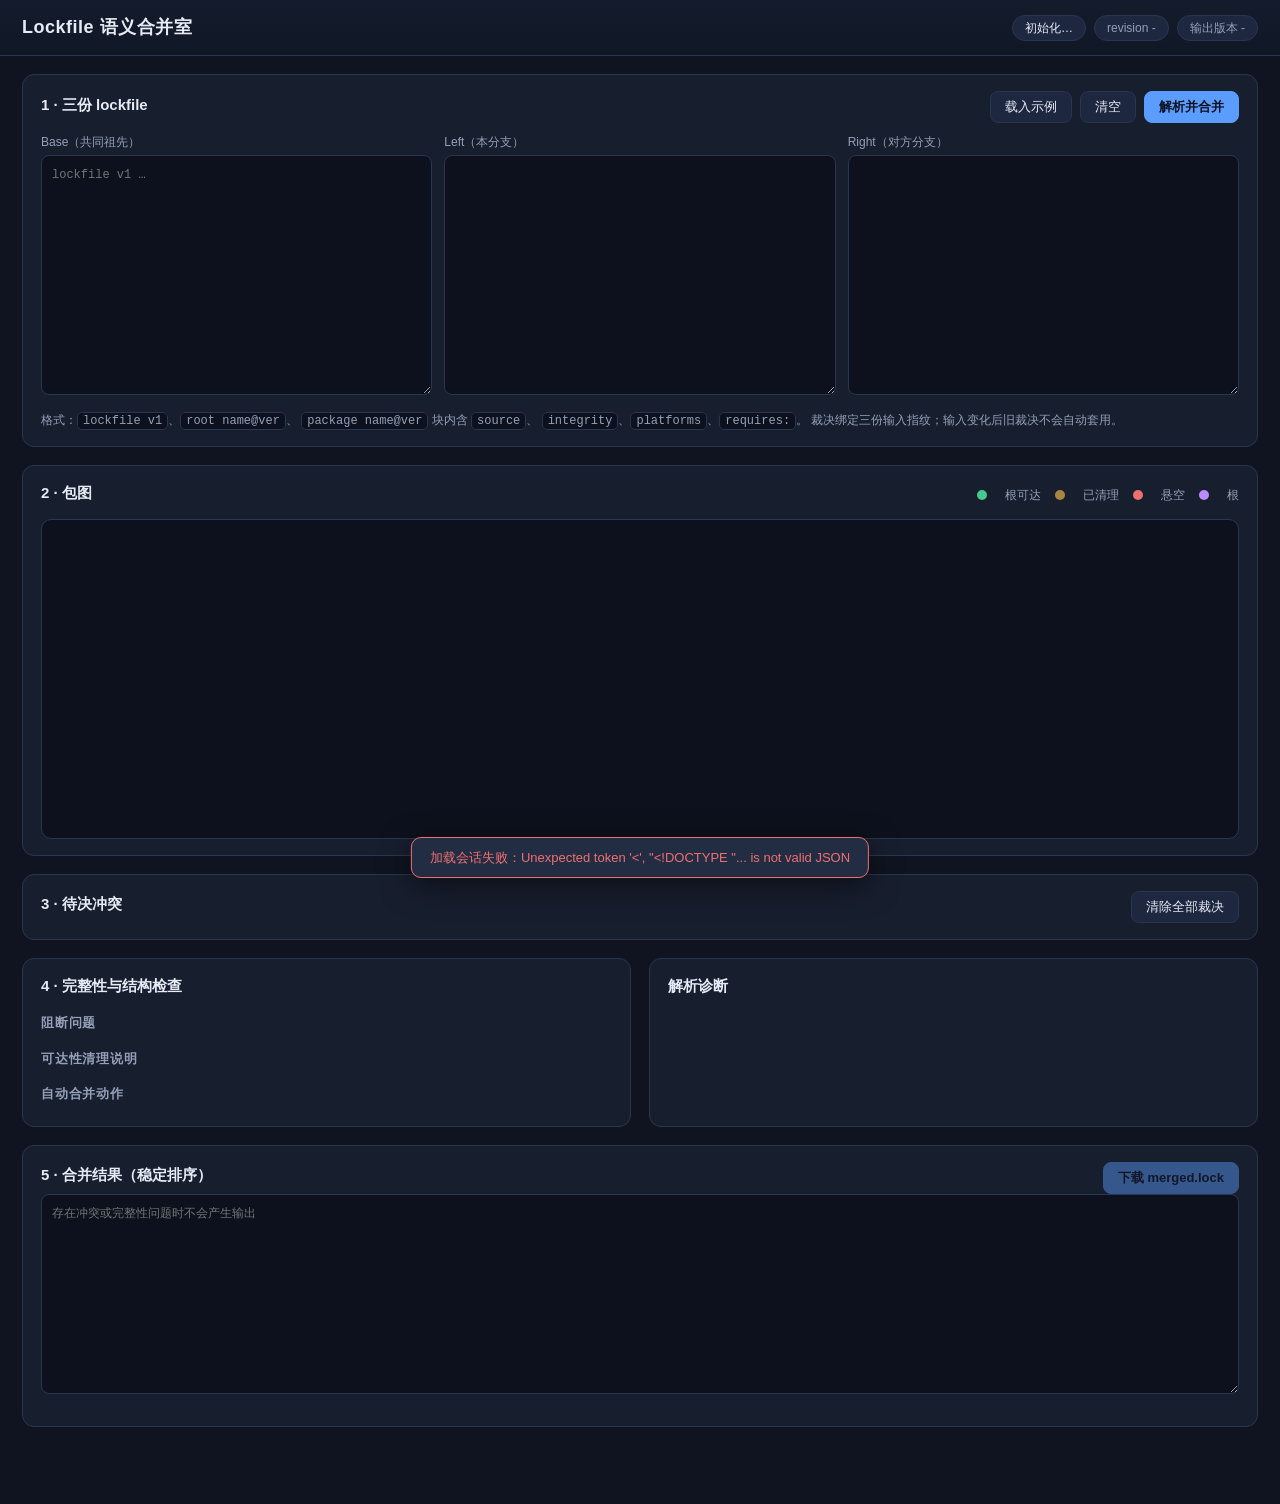
==== src/main/resources/web/index.html @ 2741f0fc "pwgsb 1133 run B: product snapshot (session 01a0c4f1-1499-77a1-a0cc-2a47cf1a8c98)" ====
<!DOCTYPE html>
<html lang="zh-CN">
<head>
<meta charset="utf-8">
<meta name="viewport" content="width=device-width, initial-scale=1">
<title>Lockfile 语义合并室</title>
<link rel="stylesheet" href="styles.css">
</head>
<body>
<header class="topbar">
  <h1>Lockfile 语义合并室</h1>
  <div class="meta">
    <span id="status-pill" class="pill">初始化…</span>
    <span id="rev-pill" class="pill subtle">revision -</span>
    <span id="out-pill" class="pill subtle">输出版本 -</span>
  </div>
</header>

<main class="layout">
  <section class="panel inputs-panel">
    <div class="panel-head">
      <h2>1 · 三份 lockfile</h2>
      <div class="actions">
        <button id="btn-sample" type="button">载入示例</button>
        <button id="btn-clear" type="button">清空</button>
        <button id="btn-save" class="primary" type="button">解析并合并</button>
      </div>
    </div>
    <div class="editors">
      <div class="editor">
        <label>Base（共同祖先）<span data-fp="base" class="fp"></span></label>
        <textarea id="base" spellcheck="false" placeholder="lockfile v1 …"></textarea>
      </div>
      <div class="editor">
        <label>Left（本分支）<span data-fp="left" class="fp"></span></label>
        <textarea id="left" spellcheck="false"></textarea>
      </div>
      <div class="editor">
        <label>Right（对方分支）<span data-fp="right" class="fp"></span></label>
        <textarea id="right" spellcheck="false"></textarea>
      </div>
    </div>
    <p class="hint">
      格式：<code>lockfile v1</code>、<code>root name@ver</code>、
      <code>package name@ver</code> 块内含 <code>source</code>、
      <code>integrity</code>、<code>platforms</code>、<code>requires:</code>。
      裁决绑定三份输入指纹；输入变化后旧裁决不会自动套用。
    </p>
  </section>

  <section class="panel">
    <div class="panel-head">
      <h2>2 · 包图</h2>
      <div class="legend">
        <span class="dot reachable"></span>根可达
        <span class="dot pruned"></span>已清理
        <span class="dot dangling"></span>悬空
        <span class="dot rootnode"></span>根
      </div>
    </div>
    <div id="graph-wrap" class="graph-wrap">
      <svg id="graph" xmlns="http://www.w3.org/2000/svg"></svg>
      <div id="node-card" class="node-card hidden"></div>
    </div>
  </section>

  <section class="panel">
    <div class="panel-head">
      <h2>3 · 待决冲突</h2>
      <div class="actions">
        <button id="btn-reset" type="button">清除全部裁决</button>
      </div>
    </div>
    <div id="conflicts" class="conflicts"></div>
  </section>

  <section class="two-col">
    <section class="panel">
      <h2>4 · 完整性与结构检查</h2>
      <h3>阻断问题</h3>
      <ul id="issues" class="issues"></ul>
      <h3>可达性清理说明</h3>
      <ul id="pruned" class="pruned"></ul>
      <h3>自动合并动作</h3>
      <ul id="changes" class="changes"></ul>
    </section>
    <section class="panel">
      <h2>解析诊断</h2>
      <ul id="diagnostics" class="diagnostics"></ul>
    </section>
  </section>

  <section class="panel">
    <div class="panel-head">
      <h2>5 · 合并结果（稳定排序）</h2>
      <div class="actions">
        <button id="btn-download" class="primary" type="button" disabled>下载 merged.lock</button>
      </div>
    </div>
    <textarea id="output" spellcheck="false" readonly placeholder="存在冲突或完整性问题时不会产生输出"></textarea>
    <div id="block-reasons" class="block-reasons"></div>
  </section>
</main>

<div id="toast" class="toast hidden"></div>
<script src="app.js"></script>
</body>
</html>
---- src/main/resources/web/styles.css ----
:root {
  --bg: #0f1420;
  --panel: #171e2e;
  --panel-2: #1d2740;
  --ink: #e6ebf5;
  --muted: #93a0b8;
  --line: #2a3650;
  --accent: #5b9cff;
  --good: #46c98d;
  --warn: #e8b04b;
  --bad: #ef6f6f;
  --root: #b98bff;
}

* { box-sizing: border-box; }

body {
  margin: 0;
  background: var(--bg);
  color: var(--ink);
  font: 14px/1.5 -apple-system, BlinkMacSystemFont, "Segoe UI", "PingFang SC",
        "Hiragino Sans GB", "Microsoft YaHei", sans-serif;
}

.topbar {
  display: flex; align-items: center; justify-content: space-between;
  padding: 14px 22px; border-bottom: 1px solid var(--line);
  background: linear-gradient(180deg, #141b2c, #101725);
  position: sticky; top: 0; z-index: 5;
}

.topbar h1 { font-size: 18px; margin: 0; letter-spacing: .5px; }

.meta { display: flex; gap: 8px; }

.pill {
  border: 1px solid var(--line); border-radius: 999px;
  padding: 3px 12px; font-size: 12px; background: var(--panel-2);
}
.pill.subtle { color: var(--muted); }
.pill.ok { border-color: var(--good); color: var(--good); }
.pill.bad { border-color: var(--bad); color: var(--bad); }
.pill.warn { border-color: var(--warn); color: var(--warn); }

.layout { padding: 18px 22px 60px; max-width: 1280px; margin: 0 auto; }

.panel {
  background: var(--panel); border: 1px solid var(--line);
  border-radius: 12px; padding: 16px 18px; margin-bottom: 18px;
}

.panel-head { display: flex; justify-content: space-between; align-items: center; gap: 12px; flex-wrap: wrap; }
.panel h2 { font-size: 15px; margin: 0 0 4px; }
.panel h3 { font-size: 13px; color: var(--muted); margin: 16px 0 6px; text-transform: uppercase; letter-spacing: .8px; }

.actions { display: flex; gap: 8px; }

button {
  background: var(--panel-2); color: var(--ink); border: 1px solid var(--line);
  border-radius: 8px; padding: 6px 14px; cursor: pointer; font-size: 13px;
}
button:hover:not(:disabled) { border-color: var(--accent); }
button.primary { background: var(--accent); border-color: var(--accent); color: #0b1020; font-weight: 600; }
button:disabled { opacity: .45; cursor: not-allowed; }

.editors { display: grid; grid-template-columns: repeat(3, 1fr); gap: 12px; margin-top: 10px; }
.editor label { display: block; font-size: 12px; color: var(--muted); margin-bottom: 4px; }
.fp { float: right; font-family: ui-monospace, SFMono-Regular, Menlo, monospace; font-size: 10px; }

textarea {
  width: 100%; min-height: 240px; resize: vertical;
  background: #0c111d; color: #d8e1f2; border: 1px solid var(--line);
  border-radius: 8px; padding: 10px;
  font: 12px/1.5 ui-monospace, SFMono-Regular, Menlo, Consolas, monospace;
}
#output { min-height: 200px; }

.hint { color: var(--muted); font-size: 12px; margin: 10px 0 0; }
code { background: #0c111d; border: 1px solid var(--line); padding: 1px 5px; border-radius: 5px; font-size: 12px; }

.two-col { display: grid; grid-template-columns: 1fr 1fr; gap: 18px; }
@media (max-width: 960px) { .two-col, .editors { grid-template-columns: 1fr; } }

ul { list-style: none; margin: 0; padding: 0; }
li { padding: 6px 0; border-bottom: 1px dashed #24304a; font-size: 13px; }
li:last-child { border-bottom: none; }
.empty { color: var(--muted); font-size: 13px; padding: 8px 0; }

.kind-tag {
  display: inline-block; font-size: 11px; border-radius: 5px;
  padding: 0 7px; margin-right: 8px; border: 1px solid var(--line);
  color: var(--muted);
}

.conflict-card {
  border: 1px solid var(--line); border-radius: 10px; padding: 12px 14px;
  margin: 10px 0; background: var(--panel-2);
}
.conflict-card.resolved { border-color: #33513c; background: #18241f; }
.conflict-card.stale { border-color: #5a4625; }
.conflict-title { font-weight: 600; margin-bottom: 4px; }
.conflict-details { color: var(--muted); font-size: 12px; margin: 4px 0 10px; }
.conflict-details div { margin: 2px 0; }
.option-row { display: flex; gap: 8px; flex-wrap: wrap; }
.resolution-note { margin-top: 8px; font-size: 12px; color: var(--good); }
.stale-note { margin-top: 8px; font-size: 12px; color: var(--warn); }

.graph-wrap { position: relative; margin-top: 10px; overflow: auto; background: #0c111d; border: 1px solid var(--line); border-radius: 10px; min-height: 320px; }
#graph { display: block; }

.legend { color: var(--muted); font-size: 12px; display: flex; gap: 14px; flex-wrap: wrap; align-items: center; }
.dot { display: inline-block; width: 10px; height: 10px; border-radius: 50%; margin-right: 4px; }
.dot.reachable { background: var(--good); }
.dot.pruned { background: var(--warn); opacity: .7; }
.dot.dangling { background: var(--bad); }
.dot.rootnode { background: var(--root); }

.node-card {
  position: absolute; top: 12px; right: 12px; width: 320px; max-height: 80%;
  overflow: auto; background: var(--panel); border: 1px solid var(--accent);
  border-radius: 10px; padding: 12px 14px; font-size: 12px;
  box-shadow: 0 10px 30px rgba(0,0,0,.45); z-index: 4;
}
.node-card h4 { margin: 0 0 6px; font-size: 13px; }
.node-card .kv { display: grid; grid-template-columns: 88px 1fr; gap: 2px 8px; }
.node-card .kv .k { color: var(--muted); }
.hidden { display: none !important; }

.block-reasons { margin-top: 10px; }
.block-reasons div { color: var(--bad); font-size: 13px; margin: 4px 0; }

.toast {
  position: fixed; bottom: 22px; left: 50%; transform: translateX(-50%);
  background: #222d44; border: 1px solid var(--line); border-radius: 10px;
  padding: 10px 18px; font-size: 13px; z-index: 20;
  box-shadow: 0 8px 30px rgba(0,0,0,.5);
}
.toast.bad { border-color: var(--bad); color: var(--bad); }
.toast.good { border-color: var(--good); color: var(--good); }

.diag-error { color: var(--bad); }
.diag-warning { color: var(--warn); }
.issue-bad { color: var(--bad); }
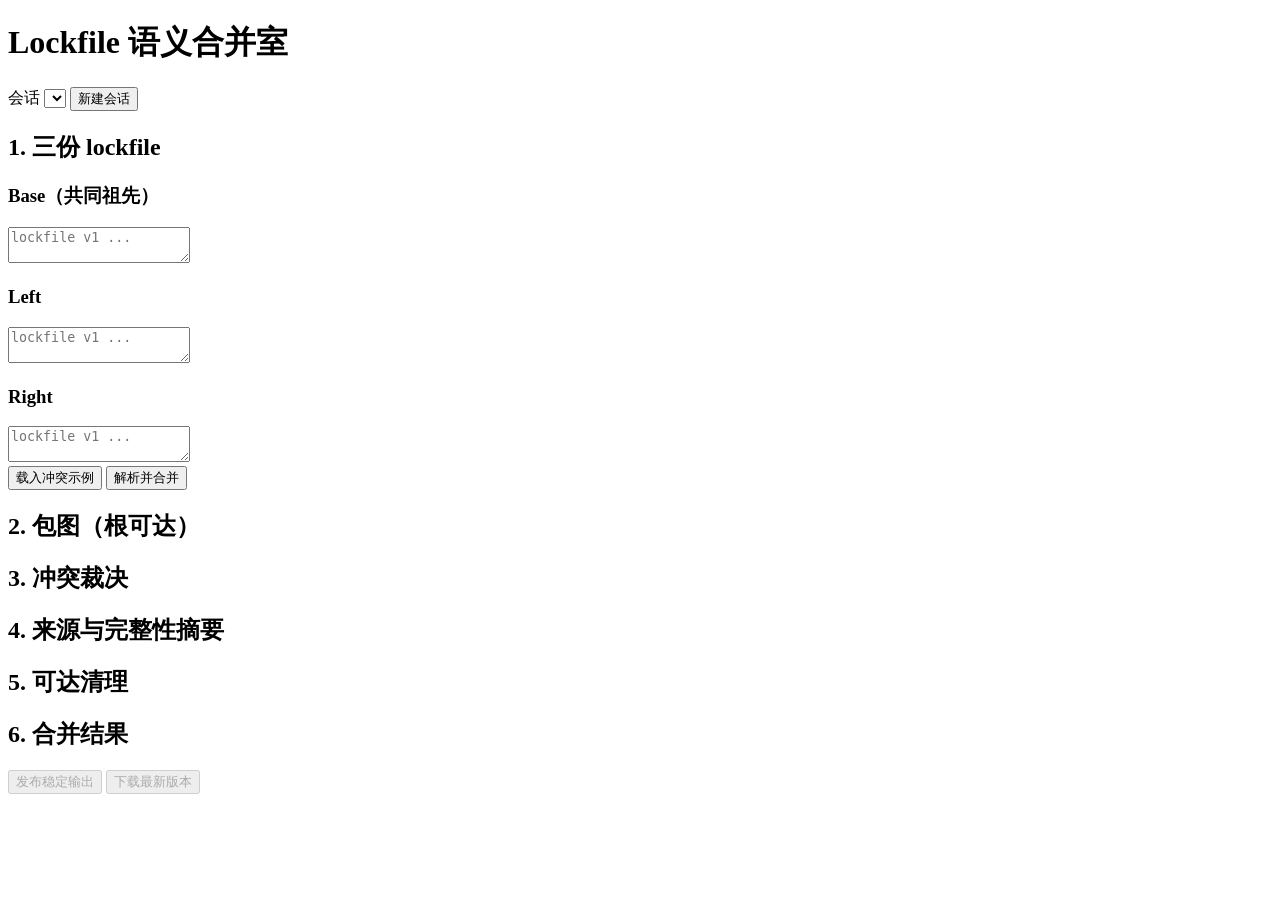
==== commit ac00ddff: "pwgsb 1133 run A: product snapshot (session 01a0c56d-a11d-7f22-9b02-cb47f98479d1)" ====
--- a/src/main/resources/web/index.html
+++ b/src/main/resources/web/index.html
@@ -1,108 +1,86 @@
 <!DOCTYPE html>
 <html lang="zh-CN">
 <head>
-<meta charset="utf-8">
-<meta name="viewport" content="width=device-width, initial-scale=1">
-<title>Lockfile 语义合并室</title>
-<link rel="stylesheet" href="styles.css">
+  <meta charset="UTF-8">
+  <meta name="viewport" content="width=device-width, initial-scale=1.0">
+  <title>Lockfile 语义合并室</title>
+  <link rel="stylesheet" href="/web/style.css">
 </head>
 <body>
-<header class="topbar">
+<header>
   <h1>Lockfile 语义合并室</h1>
-  <div class="meta">
-    <span id="status-pill" class="pill">初始化…</span>
-    <span id="rev-pill" class="pill subtle">revision -</span>
-    <span id="out-pill" class="pill subtle">输出版本 -</span>
+  <div class="session-bar">
+    <label>会话
+      <select id="session-select"></select>
+    </label>
+    <button id="new-session" type="button">新建会话</button>
+    <span id="revision" class="revision"></span>
   </div>
 </header>
 
-<main class="layout">
-  <section class="panel inputs-panel">
-    <div class="panel-head">
-      <h2>1 · 三份 lockfile</h2>
-      <div class="actions">
-        <button id="btn-sample" type="button">载入示例</button>
-        <button id="btn-clear" type="button">清空</button>
-        <button id="btn-save" class="primary" type="button">解析并合并</button>
+<main>
+  <section class="inputs-card">
+    <h2>1. 三份 lockfile</h2>
+    <div class="input-grid">
+      <div class="input-col">
+        <h3>Base（共同祖先）<span class="fp" id="fp-base"></span></h3>
+        <textarea id="base" spellcheck="false" placeholder="lockfile v1 ..."></textarea>
+        <div class="diag" id="diag-base"></div>
+      </div>
+      <div class="input-col">
+        <h3>Left <span class="fp" id="fp-left"></span></h3>
+        <textarea id="left" spellcheck="false" placeholder="lockfile v1 ..."></textarea>
+        <div class="diag" id="diag-left"></div>
+      </div>
+      <div class="input-col">
+        <h3>Right <span class="fp" id="fp-right"></span></h3>
+        <textarea id="right" spellcheck="false" placeholder="lockfile v1 ..."></textarea>
+        <div class="diag" id="diag-right"></div>
       </div>
     </div>
-    <div class="editors">
-      <div class="editor">
-        <label>Base（共同祖先）<span data-fp="base" class="fp"></span></label>
-        <textarea id="base" spellcheck="false" placeholder="lockfile v1 …"></textarea>
-      </div>
-      <div class="editor">
-        <label>Left（本分支）<span data-fp="left" class="fp"></span></label>
-        <textarea id="left" spellcheck="false"></textarea>
-      </div>
-      <div class="editor">
-        <label>Right（对方分支）<span data-fp="right" class="fp"></span></label>
-        <textarea id="right" spellcheck="false"></textarea>
-      </div>
-    </div>
-    <p class="hint">
-      格式：<code>lockfile v1</code>、<code>root name@ver</code>、
-      <code>package name@ver</code> 块内含 <code>source</code>、
-      <code>integrity</code>、<code>platforms</code>、<code>requires:</code>。
-      裁决绑定三份输入指纹；输入变化后旧裁决不会自动套用。
-    </p>
-  </section>
-
-  <section class="panel">
-    <div class="panel-head">
-      <h2>2 · 包图</h2>
-      <div class="legend">
-        <span class="dot reachable"></span>根可达
-        <span class="dot pruned"></span>已清理
-        <span class="dot dangling"></span>悬空
-        <span class="dot rootnode"></span>根
-      </div>
-    </div>
-    <div id="graph-wrap" class="graph-wrap">
-      <svg id="graph" xmlns="http://www.w3.org/2000/svg"></svg>
-      <div id="node-card" class="node-card hidden"></div>
+    <div class="actions">
+      <button id="load-sample" type="button">载入冲突示例</button>
+      <button id="merge" type="button" class="primary">解析并合并</button>
+      <span id="save-hint" class="hint"></span>
     </div>
   </section>
 
-  <section class="panel">
-    <div class="panel-head">
-      <h2>3 · 待决冲突</h2>
-      <div class="actions">
-        <button id="btn-reset" type="button">清除全部裁决</button>
-      </div>
+  <div class="two-col">
+    <section class="card">
+      <h2>2. 包图（根可达）</h2>
+      <div id="graph"></div>
+    </section>
+
+    <section class="card">
+      <h2>3. 冲突裁决</h2>
+      <div id="conflicts"></div>
+      <div id="conflict-summary"></div>
+    </section>
+  </div>
+
+  <div class="two-col">
+    <section class="card">
+      <h2>4. 来源与完整性摘要</h2>
+      <div id="integrity"></div>
+    </section>
+
+    <section class="card">
+      <h2>5. 可达清理</h2>
+      <div id="cleanup"></div>
+    </section>
+  </div>
+
+  <section class="card">
+    <h2>6. 合并结果</h2>
+    <div class="actions">
+      <button id="publish" type="button" class="primary" disabled>发布稳定输出</button>
+      <button id="download" type="button" disabled>下载最新版本</button>
+      <span id="publish-status" class="hint"></span>
     </div>
-    <div id="conflicts" class="conflicts"></div>
-  </section>
-
-  <section class="two-col">
-    <section class="panel">
-      <h2>4 · 完整性与结构检查</h2>
-      <h3>阻断问题</h3>
-      <ul id="issues" class="issues"></ul>
-      <h3>可达性清理说明</h3>
-      <ul id="pruned" class="pruned"></ul>
-      <h3>自动合并动作</h3>
-      <ul id="changes" class="changes"></ul>
-    </section>
-    <section class="panel">
-      <h2>解析诊断</h2>
-      <ul id="diagnostics" class="diagnostics"></ul>
-    </section>
-  </section>
-
-  <section class="panel">
-    <div class="panel-head">
-      <h2>5 · 合并结果（稳定排序）</h2>
-      <div class="actions">
-        <button id="btn-download" class="primary" type="button" disabled>下载 merged.lock</button>
-      </div>
-    </div>
-    <textarea id="output" spellcheck="false" readonly placeholder="存在冲突或完整性问题时不会产生输出"></textarea>
-    <div id="block-reasons" class="block-reasons"></div>
+    <pre id="output" class="output"></pre>
   </section>
 </main>
 
-<div id="toast" class="toast hidden"></div>
-<script src="app.js"></script>
+<script src="/web/app.js"></script>
 </body>
 </html>
